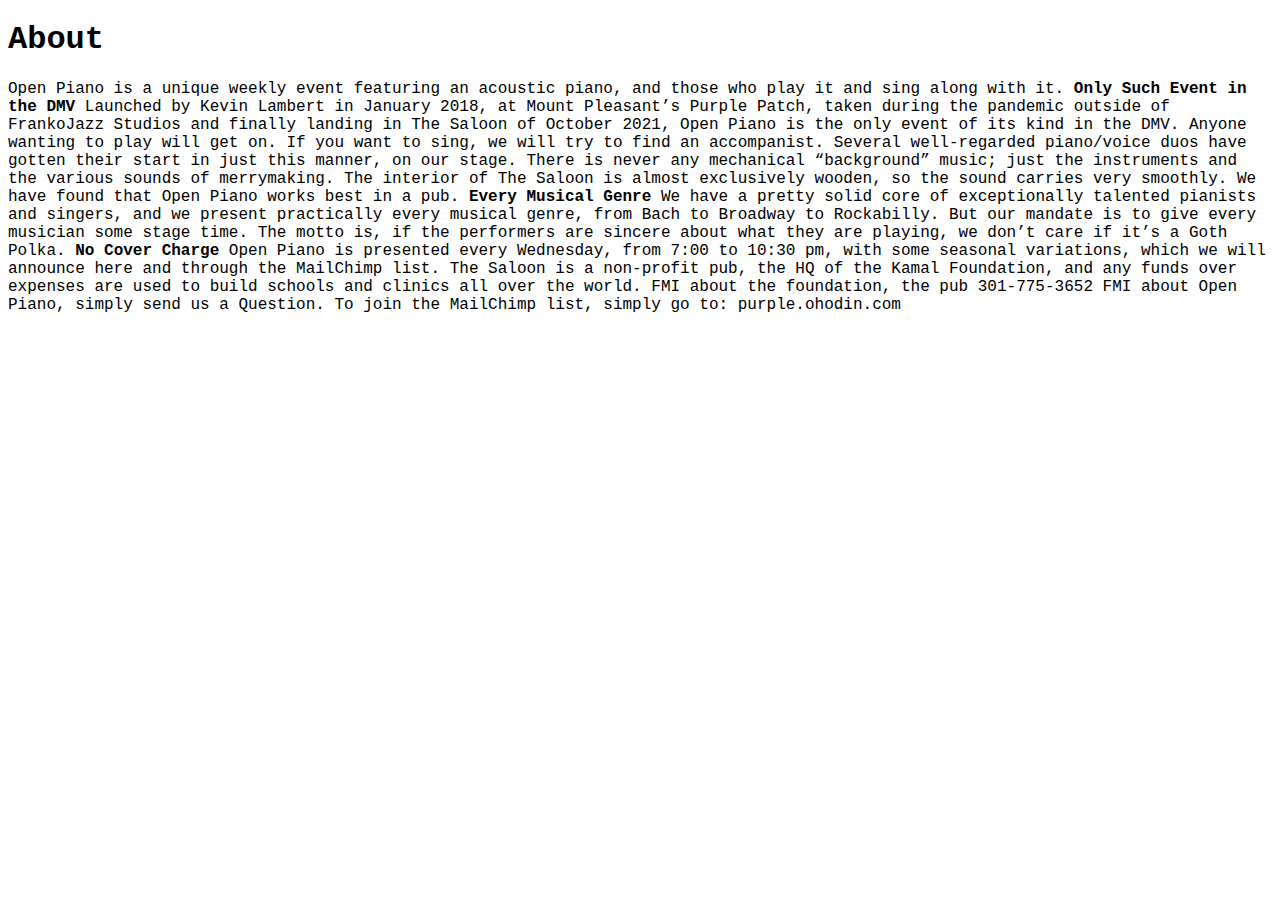
==== about.html @ a889f3f2 "updated it with about write up kevin sent" ====
<!DOCTYPE html>
<html>
<head>
<link rel="stylesheet" type="text/css" href="style.css">
</head>
	<body>
		<h1>About</h1>
			<p>Open Piano is a unique weekly event featuring an acoustic piano, and those who play it and sing along with it.   


			<b>Only Such Event in the DMV</b>
			
			Launched by Kevin Lambert in January 2018, at Mount Pleasant’s Purple Patch, taken during the pandemic outside of FrankoJazz Studios and finally landing in The Saloon of October 2021, Open Piano is the only event of its kind in the DMV. Anyone wanting to play will get on. If you want to sing, we will try to find an accompanist. Several well-regarded piano/voice duos have gotten their start in just this manner, on our stage. There is never any mechanical “background” music; just the instruments and the various sounds of merrymaking. The interior of The Saloon is almost exclusively wooden, so the sound carries very smoothly. We have found that Open Piano works best in a pub. 


			<b>Every Musical Genre</b>
			
			We have a pretty solid core of exceptionally talented pianists and singers, and we present practically every musical genre, from Bach to Broadway to Rockabilly. But our mandate is to give every musician some stage time. The motto is, if the performers are sincere about what they are playing, we don’t care if it’s a Goth Polka. 


			<b>No Cover Charge</b>
			
			Open Piano is presented every Wednesday, from 7:00 to 10:30 pm, with some seasonal variations, which we will announce here and through the MailChimp list. 
			
			The Saloon is a non-profit pub, the HQ of the Kamal Foundation, and any funds over expenses are used to build schools and clinics all over the world.


			FMI about the foundation, the pub 301-775-3652 
			
			FMI about Open Piano, simply send us a Question.  
			
			To join the MailChimp list, simply go to:  purple.ohodin.com</p>
	</body>
</html>
---- style.css ----
* {
	font-family: "Lucida Console", "Courier New", monospace;
	color: black;
	background-color: white;
}
body {
	margin-bottom:50px
}
#home h1 {
  color: black;
  font-size: 5em;
  text-align: center;
}
#bios h1 {
  color: black;
  font-size: 60 px;
  text-align: left;
}
#bios h1 p {
	padding-right: 20 px;
}

.footer {
  position: fixed;
  left: 0;
  bottom: 0;
  height: 50%
  width: 100%;
  background-color: black;
  text-align: center;
  font-size: 50 px;
}


/*h2 {
  color: red;
  margin-left: 20px;
}
h6 {
  color: red;
  margin-left: 20px;
}*/
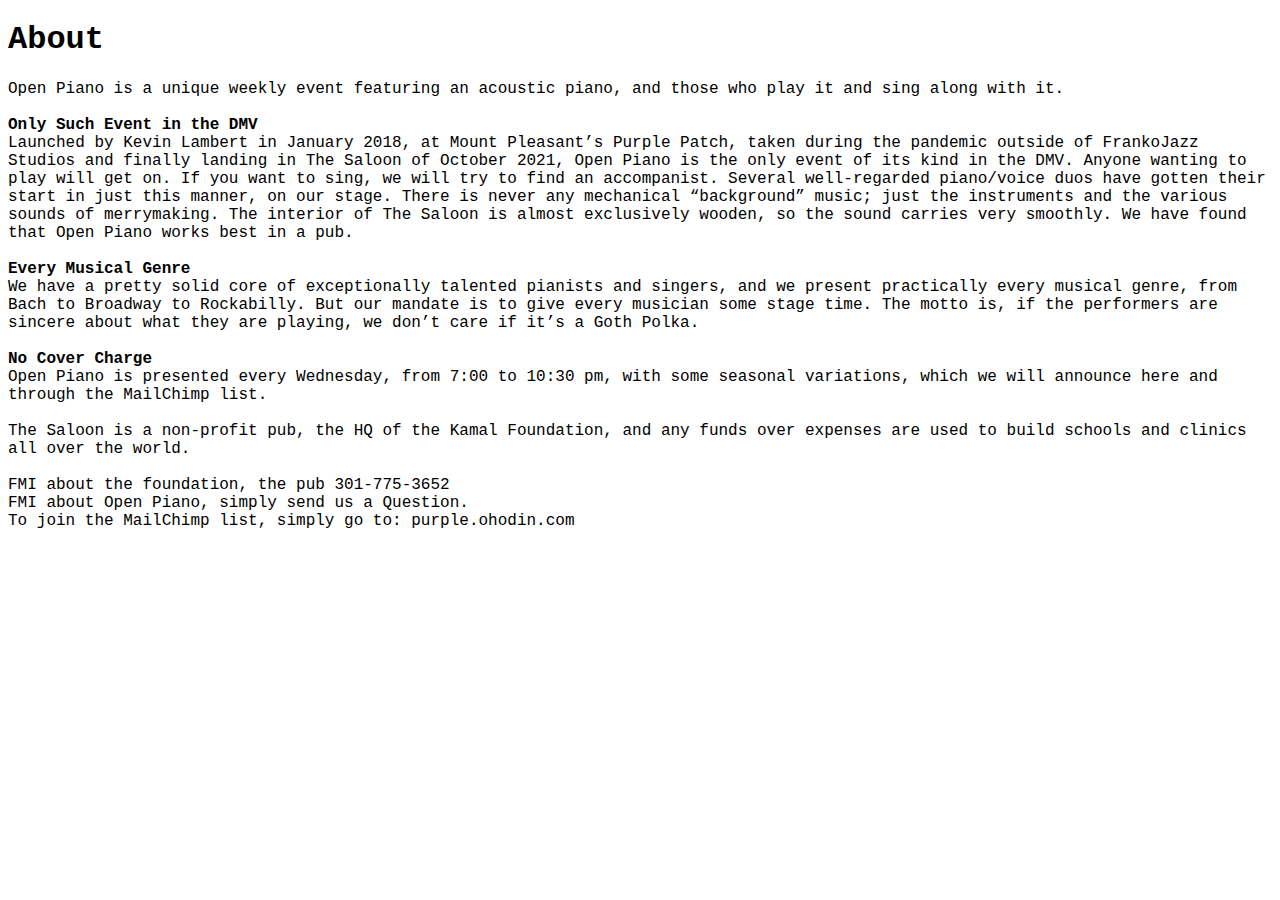
==== commit 2e572ded: "whoops, forgot to add breaklines" ====
--- a/about.html
+++ b/about.html
@@ -5,30 +5,6 @@
 </head>
 	<body>
 		<h1>About</h1>
-			<p>Open Piano is a unique weekly event featuring an acoustic piano, and those who play it and sing along with it.   
-
-
-			<b>Only Such Event in the DMV</b>
-			
-			Launched by Kevin Lambert in January 2018, at Mount Pleasant’s Purple Patch, taken during the pandemic outside of FrankoJazz Studios and finally landing in The Saloon of October 2021, Open Piano is the only event of its kind in the DMV. Anyone wanting to play will get on. If you want to sing, we will try to find an accompanist. Several well-regarded piano/voice duos have gotten their start in just this manner, on our stage. There is never any mechanical “background” music; just the instruments and the various sounds of merrymaking. The interior of The Saloon is almost exclusively wooden, so the sound carries very smoothly. We have found that Open Piano works best in a pub. 
-
-
-			<b>Every Musical Genre</b>
-			
-			We have a pretty solid core of exceptionally talented pianists and singers, and we present practically every musical genre, from Bach to Broadway to Rockabilly. But our mandate is to give every musician some stage time. The motto is, if the performers are sincere about what they are playing, we don’t care if it’s a Goth Polka. 
-
-
-			<b>No Cover Charge</b>
-			
-			Open Piano is presented every Wednesday, from 7:00 to 10:30 pm, with some seasonal variations, which we will announce here and through the MailChimp list. 
-			
-			The Saloon is a non-profit pub, the HQ of the Kamal Foundation, and any funds over expenses are used to build schools and clinics all over the world.
-
-
-			FMI about the foundation, the pub 301-775-3652 
-			
-			FMI about Open Piano, simply send us a Question.  
-			
-			To join the MailChimp list, simply go to:  purple.ohodin.com</p>
+			<p>Open Piano is a unique weekly event featuring an acoustic piano, and those who play it and sing along with it.</br></br><b>Only Such Event in the DMV</b></br>Launched by Kevin Lambert in January 2018, at Mount Pleasant’s Purple Patch, taken during the pandemic outside of FrankoJazz Studios and finally landing in The Saloon of October 2021, Open Piano is the only event of its kind in the DMV. Anyone wanting to play will get on. If you want to sing, we will try to find an accompanist. Several well-regarded piano/voice duos have gotten their start in just this manner, on our stage. There is never any mechanical “background” music; just the instruments and the various sounds of merrymaking. The interior of The Saloon is almost exclusively wooden, so the sound carries very smoothly. We have found that Open Piano works best in a pub.</br></br><b>Every Musical Genre</b></br>We have a pretty solid core of exceptionally talented pianists and singers, and we present practically every musical genre, from Bach to Broadway to Rockabilly. But our mandate is to give every musician some stage time. The motto is, if the performers are sincere about what they are playing, we don’t care if it’s a Goth Polka.</br></br><b>No Cover Charge</b></br>Open Piano is presented every Wednesday, from 7:00 to 10:30 pm, with some seasonal variations, which we will announce here and through the MailChimp list.</br></br>The Saloon is a non-profit pub, the HQ of the Kamal Foundation, and any funds over expenses are used to build schools and clinics all over the world.</br></br>FMI about the foundation, the pub 301-775-3652</br>FMI about Open Piano, simply send us a Question.</br>To join the MailChimp list, simply go to:  purple.ohodin.com</p>
 	</body>
 </html>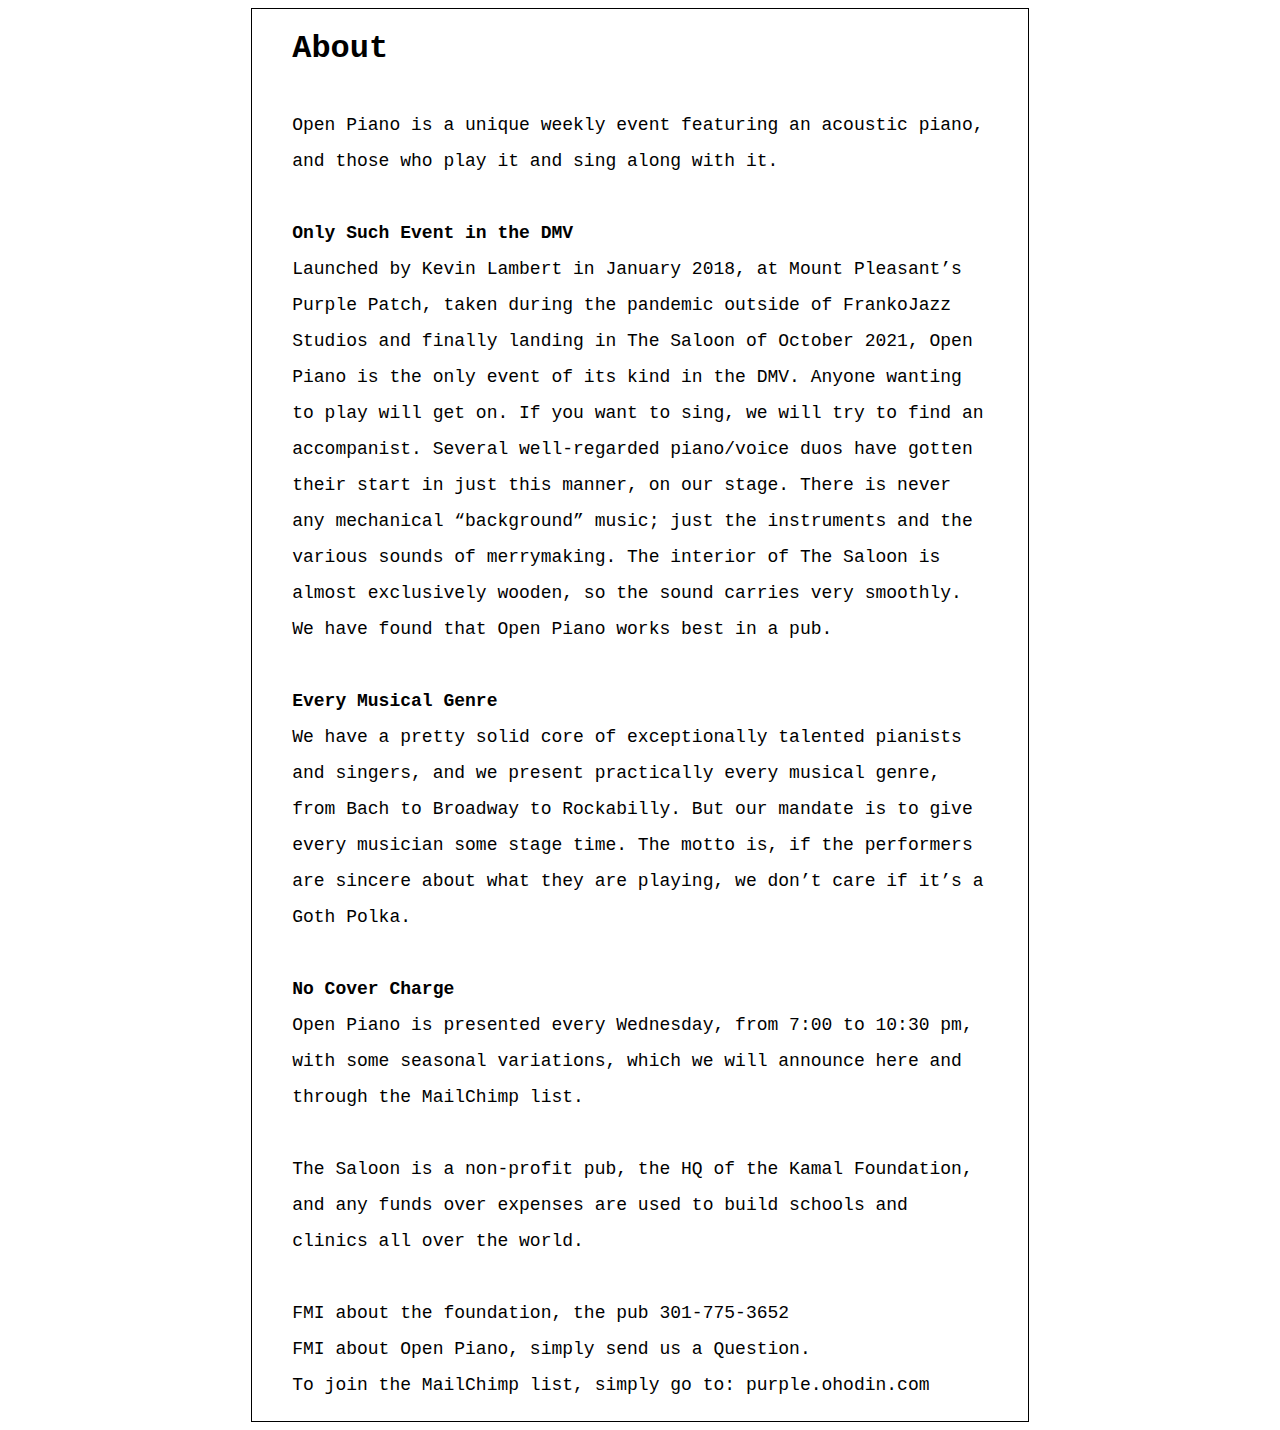
==== commit c061d4e9: "wrapping and containing about page too" ====
--- a/about.html
+++ b/about.html
@@ -3,8 +3,12 @@
 <head>
 <link rel="stylesheet" type="text/css" href="style.css">
 </head>
-	<body>
+<div id ="wrap">
+	<body id="bios">
+	<div class="container">
 		<h1>About</h1>
 			<p>Open Piano is a unique weekly event featuring an acoustic piano, and those who play it and sing along with it.</br></br><b>Only Such Event in the DMV</b></br>Launched by Kevin Lambert in January 2018, at Mount Pleasant’s Purple Patch, taken during the pandemic outside of FrankoJazz Studios and finally landing in The Saloon of October 2021, Open Piano is the only event of its kind in the DMV. Anyone wanting to play will get on. If you want to sing, we will try to find an accompanist. Several well-regarded piano/voice duos have gotten their start in just this manner, on our stage. There is never any mechanical “background” music; just the instruments and the various sounds of merrymaking. The interior of The Saloon is almost exclusively wooden, so the sound carries very smoothly. We have found that Open Piano works best in a pub.</br></br><b>Every Musical Genre</b></br>We have a pretty solid core of exceptionally talented pianists and singers, and we present practically every musical genre, from Bach to Broadway to Rockabilly. But our mandate is to give every musician some stage time. The motto is, if the performers are sincere about what they are playing, we don’t care if it’s a Goth Polka.</br></br><b>No Cover Charge</b></br>Open Piano is presented every Wednesday, from 7:00 to 10:30 pm, with some seasonal variations, which we will announce here and through the MailChimp list.</br></br>The Saloon is a non-profit pub, the HQ of the Kamal Foundation, and any funds over expenses are used to build schools and clinics all over the world.</br></br>FMI about the foundation, the pub 301-775-3652</br>FMI about Open Piano, simply send us a Question.</br>To join the MailChimp list, simply go to:  purple.ohodin.com</p>
+	</div>
 	</body>
+</div>
 </html>--- a/style.css
+++ b/style.css
@@ -3,23 +3,63 @@
 	color: black;
 	background-color: white;
 }
-body {
-	margin-bottom:50px
-}
+/*body {
+	margin-bottom:50px;
+}*/
 #home h1 {
   color: black;
   font-size: 5em;
   text-align: center;
 }
-#bios h1 {
-  color: black;
-  font-size: 60 px;
+
+#bios p{
+  font-size: 18px;
   text-align: left;
-}
-#bios h1 p {
-	padding-right: 20 px;
+  /*margin-left: 10px;*/
+  margin-right: 40px;
+  margin-left: 40px;
+  display: inline-block;
+  white-space: normal;
+  vertical-align: middle;
+  line-height: 2;
 }
 
+#bios h1{
+	margin-left: 40px;
+	/*try inline block next*/
+}
+
+img {
+	display: inline-block;
+	margin-left: 40px;	
+	margin-right: 40px;	
+	max-width: 500px;
+	border: 2px solid black; 
+	/*not sure why but piano and kevin were displaying wrong way on edge, but perfectly fine on firefox */
+	float: left;
+}
+
+.container {
+  border: 1px solid black;
+  margin-left: 180px;
+  margin-right: 180px;
+  white-space: nowrap; /** force the elements to stay side by side **/
+}
+/*
+p {
+  display: inline-block;
+  //width: 10%; /** containers width - img width - margin-left
+  margin-left: 10px;
+  white-space: normal;
+  vertical-align: middle
+}*/
+/*#bios h1 p {
+
+	padding-right: 20 px;
+}*/
+
+#wrap { max-width:90%; margin:0 auto; }
+/* put a better page navigation later
 .footer {
   position: fixed;
   left: 0;
@@ -29,7 +69,7 @@
   background-color: black;
   text-align: center;
   font-size: 50 px;
-}
+}*/
 
 
 /*h2 {
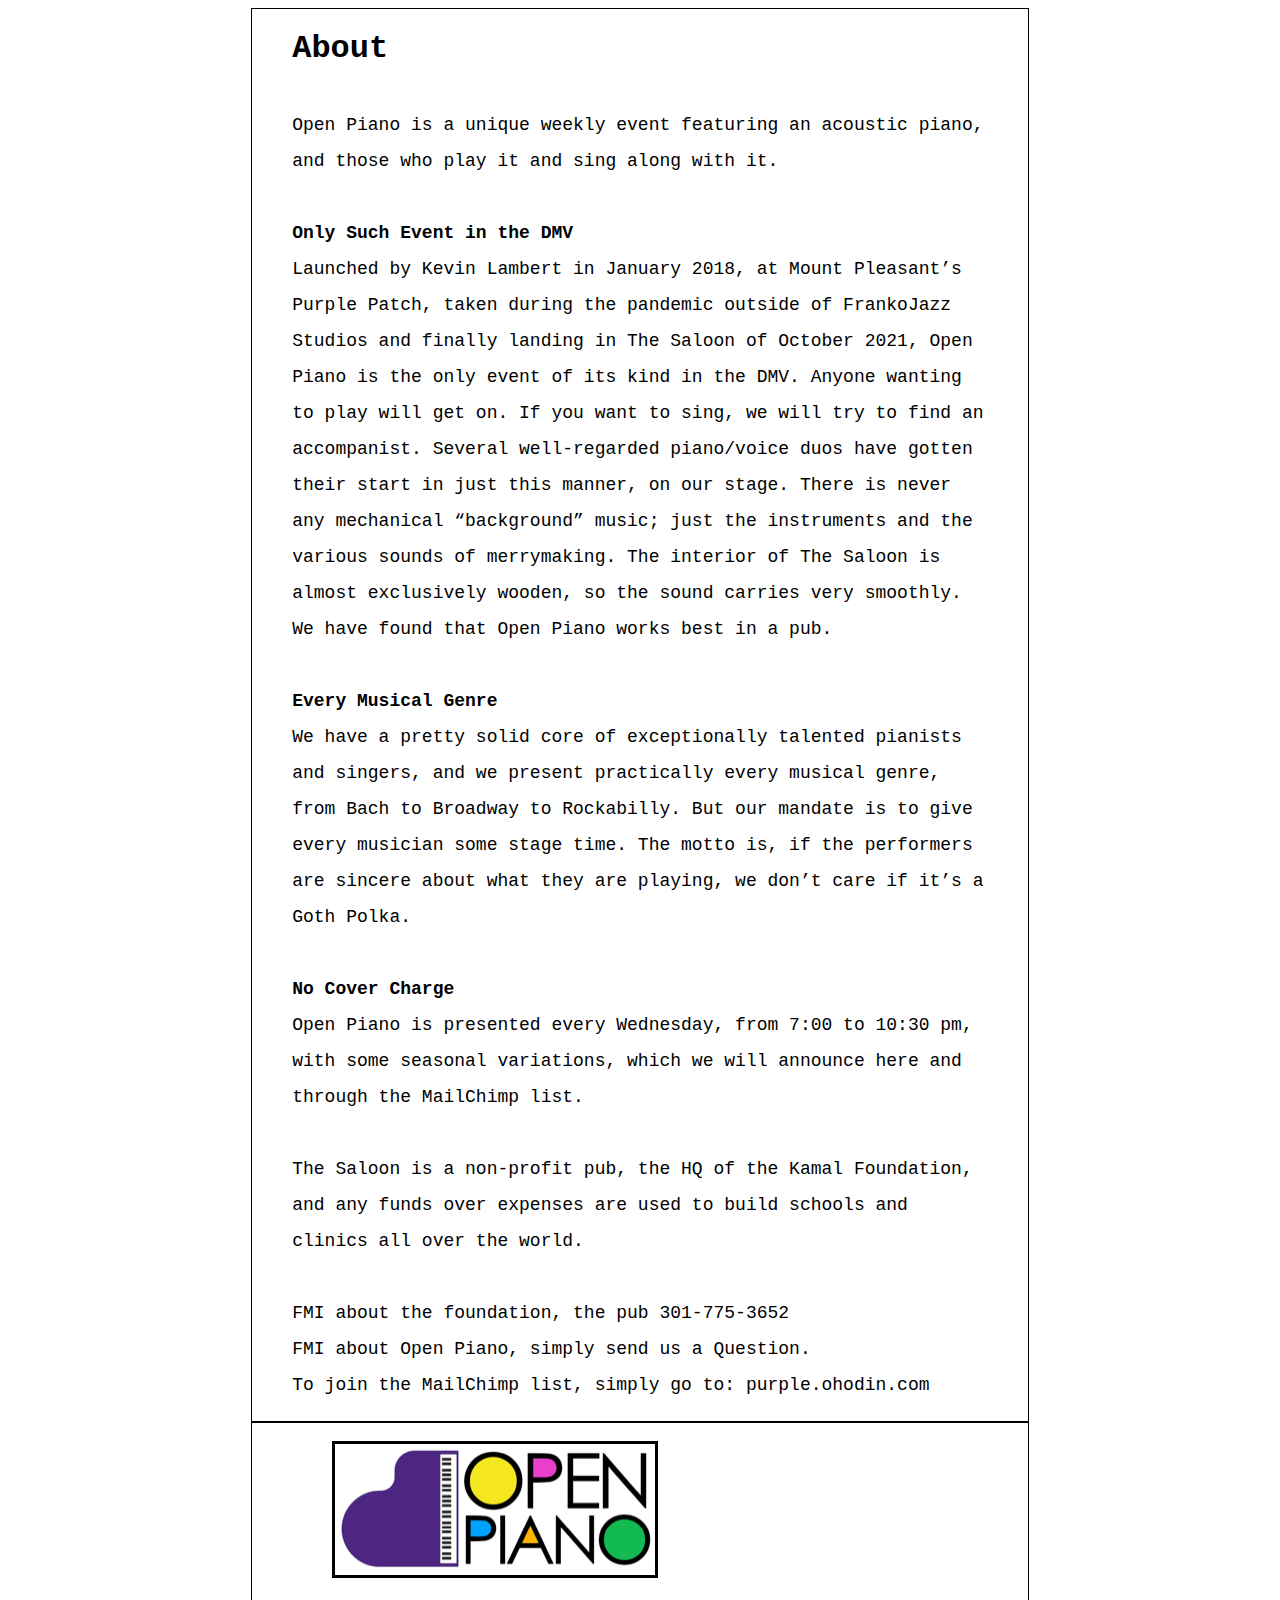
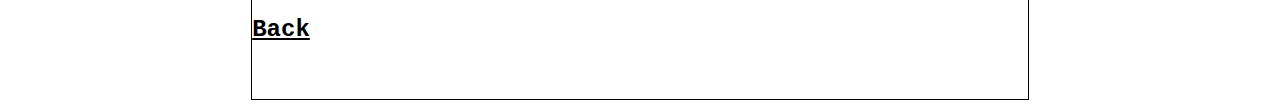
==== commit f42b7b32: "adding back button to about page bottom" ====
--- a/about.html
+++ b/about.html
@@ -10,5 +10,9 @@
 			<p>Open Piano is a unique weekly event featuring an acoustic piano, and those who play it and sing along with it.</br></br><b>Only Such Event in the DMV</b></br>Launched by Kevin Lambert in January 2018, at Mount Pleasant’s Purple Patch, taken during the pandemic outside of FrankoJazz Studios and finally landing in The Saloon of October 2021, Open Piano is the only event of its kind in the DMV. Anyone wanting to play will get on. If you want to sing, we will try to find an accompanist. Several well-regarded piano/voice duos have gotten their start in just this manner, on our stage. There is never any mechanical “background” music; just the instruments and the various sounds of merrymaking. The interior of The Saloon is almost exclusively wooden, so the sound carries very smoothly. We have found that Open Piano works best in a pub.</br></br><b>Every Musical Genre</b></br>We have a pretty solid core of exceptionally talented pianists and singers, and we present practically every musical genre, from Bach to Broadway to Rockabilly. But our mandate is to give every musician some stage time. The motto is, if the performers are sincere about what they are playing, we don’t care if it’s a Goth Polka.</br></br><b>No Cover Charge</b></br>Open Piano is presented every Wednesday, from 7:00 to 10:30 pm, with some seasonal variations, which we will announce here and through the MailChimp list.</br></br>The Saloon is a non-profit pub, the HQ of the Kamal Foundation, and any funds over expenses are used to build schools and clinics all over the world.</br></br>FMI about the foundation, the pub 301-775-3652</br>FMI about Open Piano, simply send us a Question.</br>To join the MailChimp list, simply go to:  purple.ohodin.com</p>
 	</div>
 	</body>
+	<div class="container">
+		<p><img src="pianoLogo.png" alt="Official Logo" align="left" style="border: 3px solid black;">
+		<a href="index.html"><h2>Back</h2></a></p>
+	</div>
 </div>
 </html>